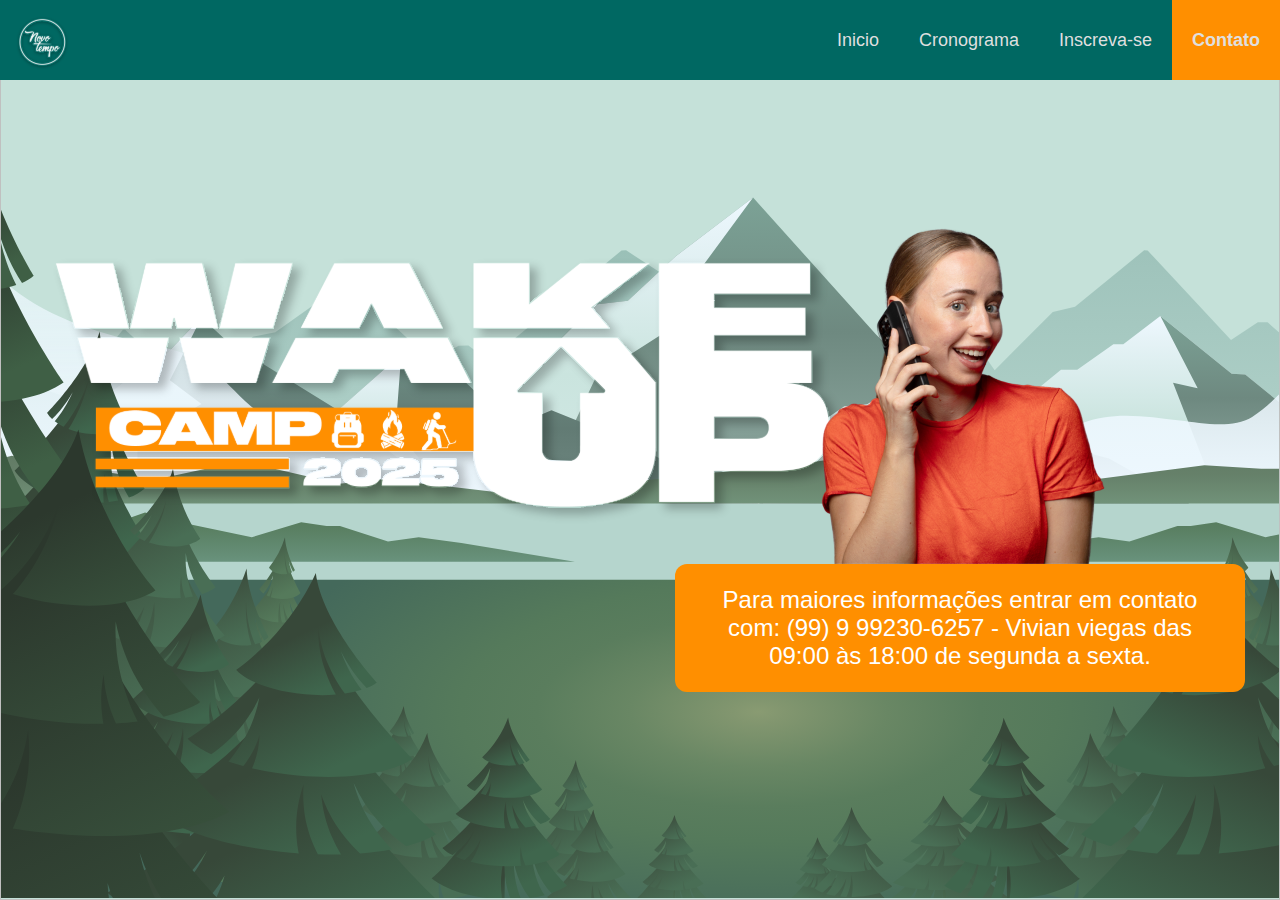
==== contato/index.html @ 6d2b37c7 "FEAT - pagina de contato" ====
<!DOCTYPE html>
<!--[if lt IE 7]>      <html class="no-js lt-ie9 lt-ie8 lt-ie7"> <![endif]-->
<!--[if IE 7]>         <html class="no-js lt-ie9 lt-ie8"> <![endif]-->
<!--[if IE 8]>         <html class="no-js lt-ie9"> <![endif]-->
<!--[if gt IE 8]>      <html class="no-js"> <!--<![endif]-->
<html>
    <head>
        <meta charset="utf-8">
        <meta http-equiv="X-UA-Compatible" content="IE=edge">
        <title>WakeUp Camp - Contato</title>
        <meta name="description" content="">
        <meta name="viewport" content="width=device-width, initial-scale=1">
        <link rel="stylesheet" href="./style.css">
    </head>
    <body>
        <!--[if lt IE 7]>
            <p class="browsehappy">You are using an <strong>outdated</strong> browser. Please <a href="#">upgrade your browser</a> to improve your experience.</p>
        <![endif]-->
        <img class="back" />
        <header>
            <div class="logo_area">
                <img src="../src/assets/LOGO_ELSHADAY.svg" alt="logo igreja" />
            </div>
            <div class="separador"></div>           
            <nav>
                <a class="link" href="/">
                    <span>
                        <p>Inicio</p>
                    </span>
                </a>
                <a class="link" href="/">
                    <span>
                        <p>Cronograma</p>
                    </span>
                </a>
                <a class="link" href="/inscricao">
                    <span>
                        <p>Inscreva-se</p>
                    </span>
                </a>
                <a class="link" href="/contato">
                    <span class="span_select">
                        <p>Contato</p>
                    </span>
                </a>
            </nav>        
        </header>
        <main>
            <div class="logo_wake">
                <img src="../src/assets/LOGO-WAKE-UP 1.svg" alt="logo acampamento" />
            </div>
            <div class="contato_div">
                <div class="contato">
                    <img src="../src/assets/mulher_no_telefone.png" alt="123" />
                    <div
                        class="description"
                    >
                        <p> Para maiores informações entrar em 
                            contato com: (99) 9 99230-6257 - Vivian viegas
                            das 09:00 às 18:00 de segunda a sexta.
                        </p>
                    </div>    
                </div>
            </div>
        </main>
        
        <script src="" async defer></script>
    </body>
</html>
---- contato/style.css ----
*{
    margin: 0;
    padding: 0;
    box-sizing: border-box;
    font-family: Arial, Helvetica, sans-serif;
}

body{
    width: 100vw;
    height: 100vh;
    background: #C5E1D9;
    .back{
        background: url('../src/assets/OBJECTS.svg') no-repeat bottom center scroll;
        background-position: 30% 45%;
        background-size: cover;
        width: 100%;
        height: 100%;
        position: absolute;
        display: block;

        z-index: -1;
    }
        header{
            width: "100%";
            height: 80PX;
            display: flex;
            flex-direction: row;

            background-color: #006862;

            .logo_area{
                padding: 12px;
                width: 10%;
                height: 100%;
                align-items: center;
                justify-content: end;
            }
            .separador{
                flex: 1;
            }
            nav{   
                display: flex;
                flex-direction: row;
                .link{
                    height:100%;
                    text-decoration: none;
                }
                span{
                    padding: 0 20px 0 20px;
                    height: 100%;
                    display: flex;
                    justify-content: center;
                    align-items: center;
                    cursor: pointer;                    
                        p{
                            font-family: Arial, Helvetica, sans-serif;
                            font-size: large;
                            color: #DFDFDF;
                        }
                }
                .span_select{
                    background-color: #FF8F00;
                        p{
                            font-family: Arial, Helvetica, sans-serif;
                            font-weight: 600;
                            font-size: large;
                            color: #DFDFDF;
                        }
                }
                span:hover{
                    background-color: #FF8F00;
                }

            }
        }
        main{
            width: 100%;
            height: 100% - 80px;
            display: flex;
            flex-direction: row;
            justify-content: center;
            align-items: center;
                .contato_div{
                    padding-top: 10%;
                    width: "50%";
                    height: 100%;                    
                    .contato{
                        display: flex;
                        flex-direction: column;
                        justify-content: center;
                        align-items: center;
                        .description{
                            padding: 22px;
                            width: 570px ;
                            background-color: #FF8F00;
                            border-radius: 12px;
                            p{
                                text-align: center;
                                font-size: 18pt;
                                color: white;
                            }
                        }
                    }
                }
                .logo_wake{
                    width: 50%;
                }
        }

}
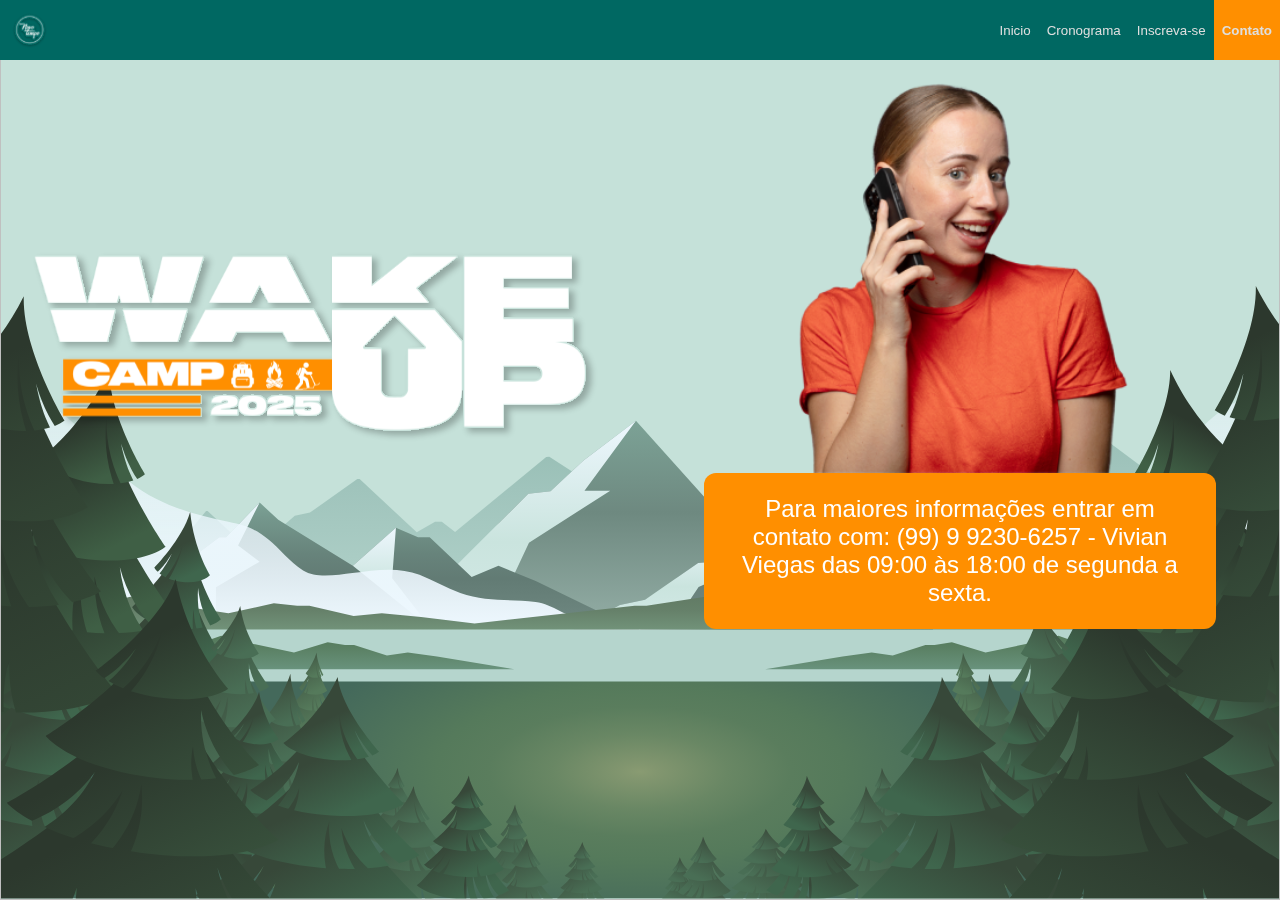
==== commit b11c902b: "FEAT - cadastro de participantes" ====
--- a/contato/index.html
+++ b/contato/index.html
@@ -10,7 +10,7 @@
         <title>WakeUp Camp - Contato</title>
         <meta name="description" content="">
         <meta name="viewport" content="width=device-width, initial-scale=1">
-        <link rel="stylesheet" href="./style.css">
+        <link rel="stylesheet" href="../contato/style.css">
     </head>
     <body>
         <!--[if lt IE 7]>
@@ -56,7 +56,7 @@
                         class="description"
                     >
                         <p> Para maiores informações entrar em 
-                            contato com: (99) 9 99230-6257 - Vivian viegas
+                            contato com: (99) 9 9230-6257 - Vivian Viegas
                             das 09:00 às 18:00 de segunda a sexta.
                         </p>
                     </div>    
--- a/contato/style.css
+++ b/contato/style.css
@@ -81,7 +81,7 @@
             justify-content: center;
             align-items: center;
                 .contato_div{
-                    padding-top: 10%;
+                    padding-top: 8%;
                     width: "50%";
                     height: 100%;                    
                     .contato{
@@ -110,3 +110,184 @@
 }
 
 
+/* Mobile (até 480px) */
+@media all and (max-width: 480px) {
+    /* Estilos para mobile aqui */
+
+    body>.back{
+        background: url('../src/assets/OBJECTS.svg') no-repeat bottom center scroll;
+        background-position: 30% 100%;
+        background-size: contain;
+        width: 100%;
+        height: 100%;
+        position: fixed ;
+        display: block;  
+        bottom: 0;      
+    }
+    body>header{
+        height: 60px;
+    }
+    body>header>.logo_area>img{
+        height: 100%;
+    }
+    body>header>nav>.link>span{
+        padding: 8px;
+    }
+    body>header>nav>.link>span>p{
+        font-size: 10pt;
+    }
+    body>main{
+        width: 100%;
+        height: 100%;
+        display: flex;
+        flex-direction: column;
+        justify-content: center;
+        align-items: center;
+    }
+    body>main>.logo_wake{
+        padding: 20px;
+        width: 100%;
+    }
+    body>main>.logo_wake>img{
+        width: 100%;
+    }
+    body>main>.contato_div{ 
+        padding-top: 1%;       
+        width: 100%;
+        height: 100%;   
+    }
+    body>main>.contato_div>.contato{
+        display: flex;
+        flex-direction: column;
+        justify-content: center;
+        align-items: center;
+    }
+    body>main>.contato_div>.contato>img{
+        width: 60%;
+    }
+    body>main>.contato_div>.contato>.description{
+        width: 80%;
+    }
+
+}
+
+/* Tablet (481px até 720px) */
+@media screen and (min-width: 481px) and (max-width: 720px) {
+    /* Estilos para tablet aqui */
+    body>.back{
+        background: url('../src/assets/OBJECTS.svg') no-repeat bottom center scroll;
+        background-position: 30% 100%;
+        background-size: contain;
+        width: 100%;
+        height: 100%;
+        position: fixed ;
+        display: block;  
+        bottom: 0;      
+    }
+    body>header{
+        height: 60px;
+    }
+    body>header>.logo_area>img{
+        height: 100%;
+    }
+    body>header>nav>.link>span{
+        padding: 8px;
+    }
+    body>header>nav>.link>span>p{
+        font-size: 10pt;
+    }
+    body>main{
+        width: 100%;
+        height: 100%;
+        display: flex;
+        flex-direction: column;
+        justify-content: center;
+        align-items: center;
+    }
+    body>main>.logo_wake{
+        padding: 20px;
+        width: 100%;
+    }
+    body>main>.logo_wake>img{
+        width: 100%;
+    }
+    body>main>.contato_div{        
+        width: 100%;
+        height: 100%;   
+    }
+    body>main>.contato_div>.contato{
+        display: flex;
+        flex-direction: column;
+        justify-content: center;
+        align-items: center;
+    }
+    body>main>.contato_div>.contato>img{
+        width: 60%;
+    }
+    body>main>.contato_div>.contato>.description{
+        width: 80%;
+    }
+}
+
+/* Desktop pequeno (721px até 1366px) */
+@media screen and (min-width: 721px) and (max-width: 1366px) {
+    /* Estilos para desktop pequeno aqui */
+    body>.back{
+        background: url('../src/assets/OBJECTS.svg') no-repeat bottom center scroll;
+        background-position: 30% 100%;
+        background-size: contain;
+        width: 100%;
+        height: 100%;
+        position: fixed ;
+        display: block;  
+        bottom: 0;      
+    }
+    body>header{
+        height: 60px;
+    }
+    body>header>.logo_area>img{
+        height: 100%;
+    }
+    body>header>nav>.link>span{
+        padding: 8px;
+    }
+    body>header>nav>.link>span>p{
+        font-size: 10pt;
+    }
+    body>main{
+        width: 100%;
+        height: 100% - 60px;
+        display: flex;
+        justify-content: center;
+        align-items: center;
+    }
+    body>main>.logo_wake{
+        padding: 20px;
+        width: 50%;
+    }
+    body>main>.logo_wake>img{
+        width: 100%;
+    }
+    body>main>.contato_div{ 
+        padding-top: 0px;       
+        width: 50%;
+        height: 100%;   
+    }
+    body>main>.contato_div>.contato{
+        display: flex;
+        flex-direction: column;
+        justify-content: center;
+        align-items: center;
+    }
+    body>main>.contato_div>.contato>img{
+        width: 60%;
+    }
+    body>main>.contato_div>.contato>.description{
+        width: 80%;
+    }
+}
+
+/* Desktop grande (maior que 1366px) */
+@media screen and (min-width: 1367px) {
+    /* Estilos para desktop grande aqui */
+}
